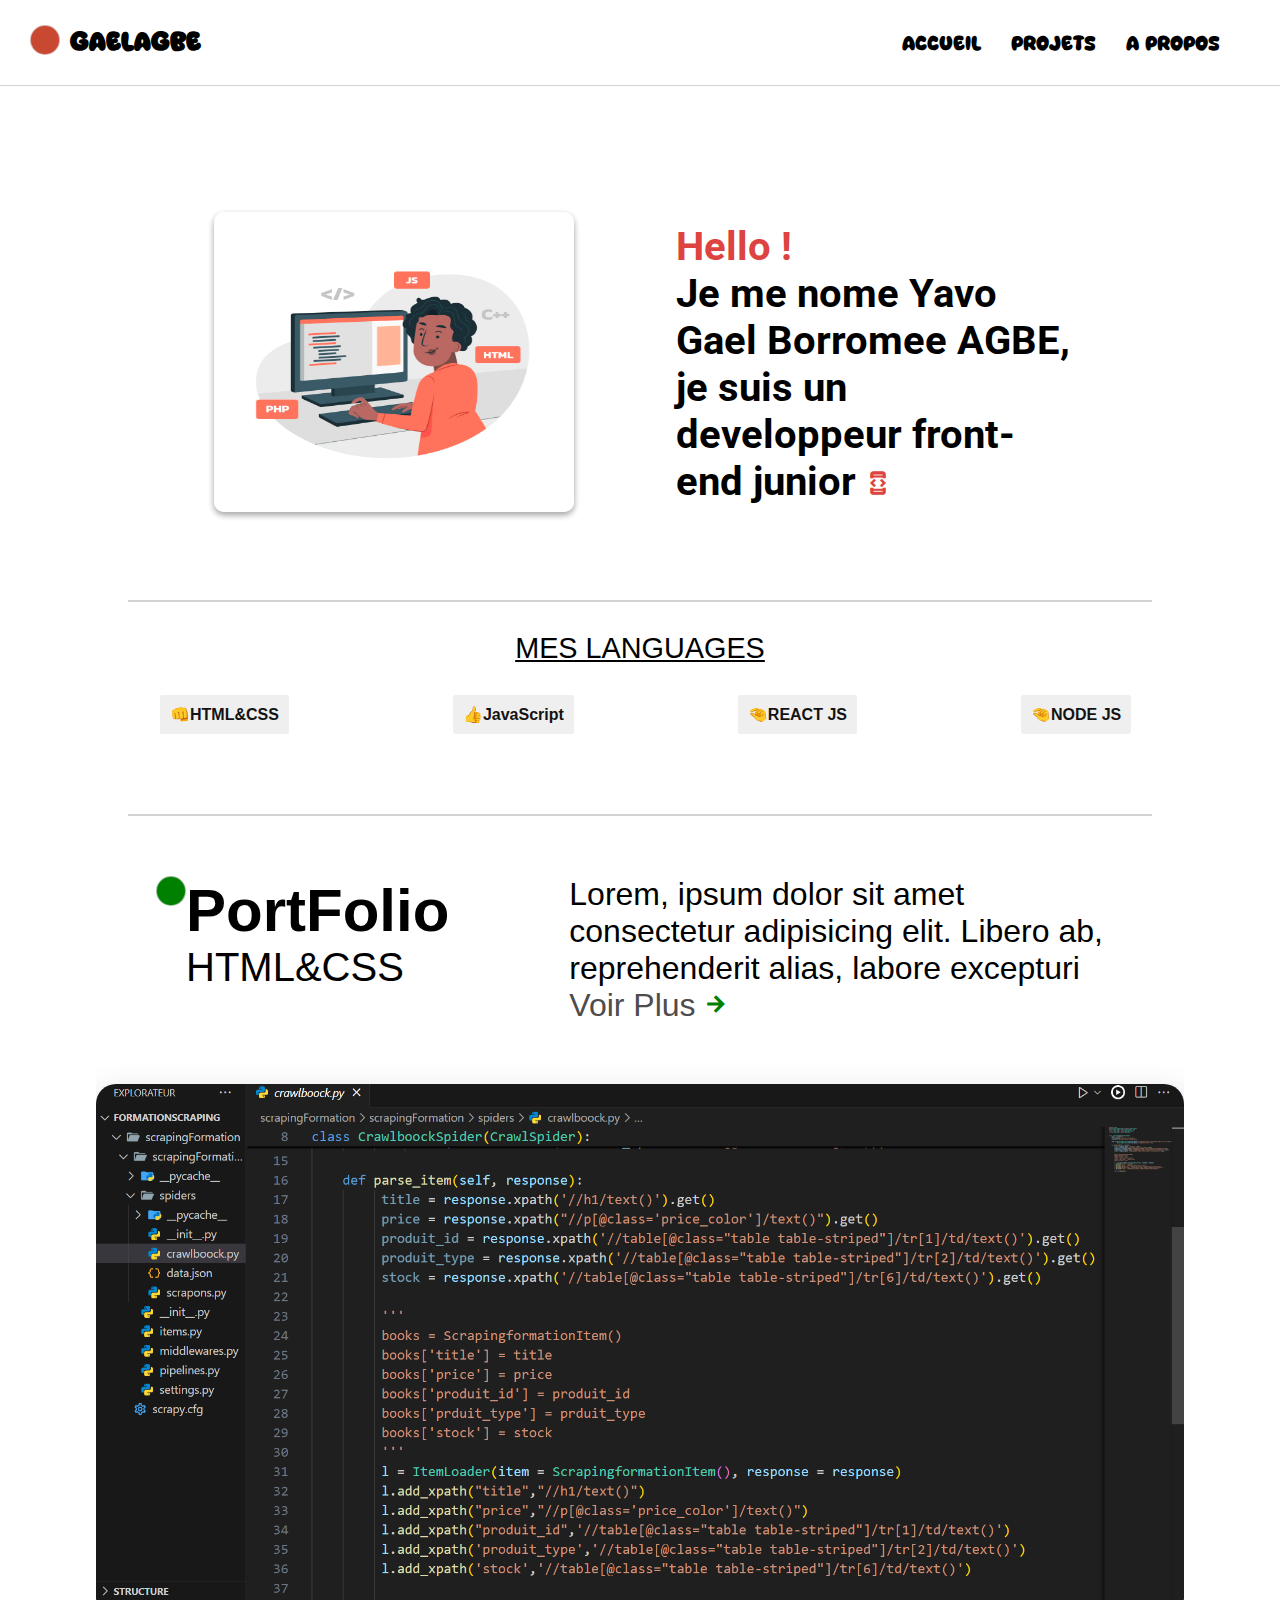
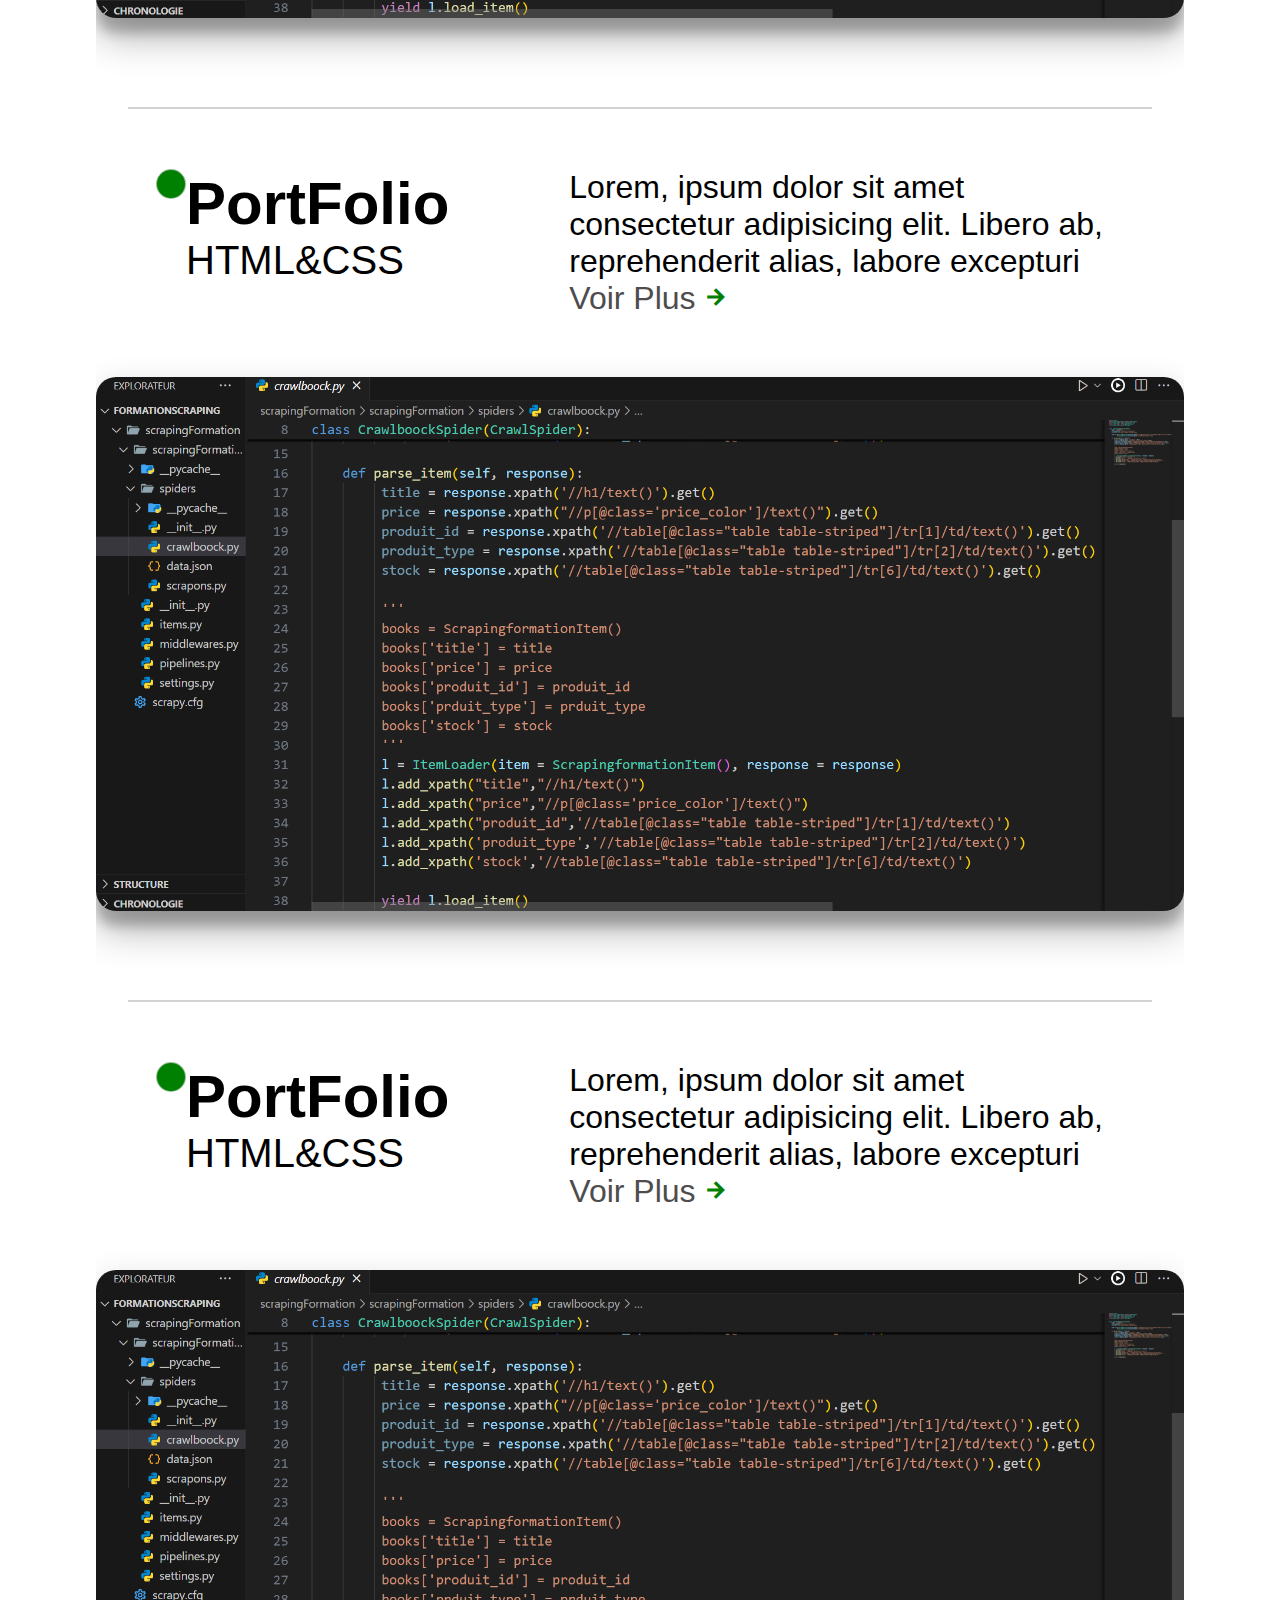
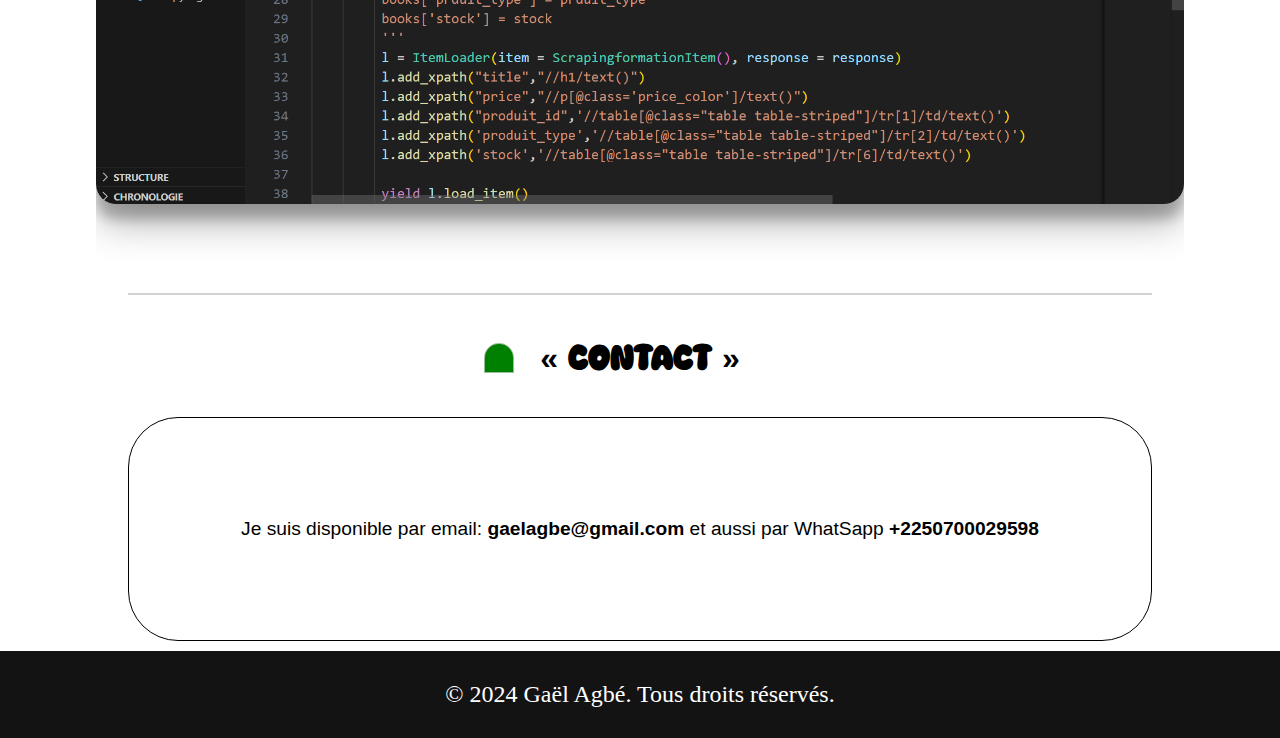
==== index.html @ 7bb15fef "first commit" ====
<!DOCTYPE html>
<html lang="fr">
<head>
    <meta charset="UTF-8">
    <meta name="viewport" content="width=device-width, initial-scale=1.0">
    <title>GaelAgbe| developpeur front-end</title>
    <link rel="stylesheet" href="style.css">
    <!-- Materiel Icon -->
    <link rel="stylesheet" href="https://fonts.googleapis.com/css2?family=Material+Symbols+Outlined:opsz,wght,FILL,GRAD@20..48,100..700,0..1,-50..200" />

</head>
<body>
    <!-- NAVIGATION -->
        <nav> 
            <div class="gael">
                <div class="round"></div>
                <h2>GaelAgbe</h2>
            </div>
            <ul>
                <li><a href="index.html">Accueil</a></li>
                <li><a href="#">Projets</a></li>
                <li><a href="apropos.html">A propos</a></li>
            </ul>
        </nav>
        <!-- MAIN -->
        <div class="main">
            <div class="picture">
               <img src="./assets/image/main-img.jpg" alt="image de mon écran montrant un code de scrapy">
            </div>
            <div class="bio">
                <h1> <span class="hello">Hello !</span>  Je me nome Yavo Gael Borromee AGBE, je suis un developpeur front-end junior  <span class="material-symbols-outlined">
                    developer_mode
                    </span></h1>
            </div>
        </div>
        <!-- SEPARATOR -->
         <div class="separator"></div>
         <!-- Mes Langages -->
         <div class="bouton">
            <p>Mes Languages</p>
            <button>👊HTML&CSS</button>
            <button>👍JavaScript</button>
            <button>🤏REACT JS</button>
            <button>🤏NODE JS</button>
         </div>
         <div class="separator"></div>
           <!-- PRPOJECT -->
         <div class="contener">
            <section class="projet">
              <section class="section-first">
                    <div class="nom-projet">
                        <div class="round"></div>
                        <div>
                            <h2>PortFolio</h2>
                        <p>HTML&CSS</p>
                        </div>
                    </div>
                    <div class="description-project">
                        <p>Lorem, ipsum dolor sit amet consectetur adipisicing elit. Libero ab, reprehenderit alias, labore excepturi</p>
                        <a href="#">Voir Plus <span class="material-symbols-outlined">
                            arrow_forward
                            </span></a>
                    </div>
              </section>
              <section class="two">
                <img src="./assets/image/scrapy.png" alt="">
              </section>
            </section>
         </div>
         <div class="separator"></div>
         <div class="contener">
            <section class="projet">
              <section class="section-first">
                    <div class="nom-projet">
                        <div class="round"></div>
                        <div>
                            <h2>PortFolio</h2>
                        <p>HTML&CSS</p>
                        </div>
                    </div>
                    <div class="description-project">
                        <p>Lorem, ipsum dolor sit amet consectetur adipisicing elit. Libero ab, reprehenderit alias, labore excepturi</p>
                        <a href="#">Voir Plus <span class="material-symbols-outlined">
                            arrow_forward
                            </span></a>
                    </div>
              </section>
              <section class="two">
                <img src="./assets/image/scrapy.png" alt="">
              </section>
            </section>
         </div>
         <div class="separator"></div>
         <div class="contener">
            <section class="projet">
              <section class="section-first">
                    <div class="nom-projet">
                        <div class="round"></div>
                        <div>
                            <h2>PortFolio</h2>
                        <p>HTML&CSS</p>
                        </div>
                    </div>
                    <div class="description-project">
                        <p>Lorem, ipsum dolor sit amet consectetur adipisicing elit. Libero ab, reprehenderit alias, labore excepturi</p>
                        <a href="#">Voir Plus <span class="material-symbols-outlined">
                            arrow_forward
                            </span></a>
                    </div>
              </section>
              <section class="two">
                <img src="./assets/image/scrapy.png" alt="">
              </section>
            </section>
         </div>
         <div class="separator"></div>
         <!-- CONTACT -->
          <div class="contact-footer">
         <div class="triangle"></div>
         <h3>CONTACT</h3>
         <div id="contact">
          <p>Je suis disponible par email: <a href="mailto:gaelagbe@gmail.com" target="_blank">gaelagbe@gmail.com</a> et aussi par WhatSapp <a href="wa.me/0700029598" target="_blank">+2250700029598</a> </p>
         </div>
        </div>
         <footer>
            <p>
            &copy; 2024 Gaël Agbé. Tous droits réservés.
        </p>
         </footer>
</body>
</html>
---- style.css ----
@import url('https://fonts.googleapis.com/css2?family=Roboto:ital,wght@0,100;0,300;0,400;0,500;0,700;0,900;1,100;1,300;1,400;1,500;1,700;1,900&display=swap');
::root{
    --bg-color: rgb(225, 225, 225);
}
*{
    margin: 0;
    padding: 0;
    box-sizing: border-box;
}
/* POLICES SUR DAFONT*/
@font-face {
    font-family: 'nav';
    src: url('./assets/policesNav/GreenYellow.ttf') format('truetype');
}
/* LES BALISES PROPORES */
/* Body */
body{
    background-color: var(--bg-color);
}

/* LA NAVIGATION */
nav{
    color: black;
    font-family: 'nav', arial, sans-serif;
    padding: 30px; 
    border-bottom: 1px solid rgba(189, 189, 189, 0.675);
    background-color: white;
    position: fixed;
    width: 100%;
}
ul{
    display: flex;
    justify-content: flex-end;
    margin: 0px;
    position: relative;
}

li{
 list-style: none;
 padding-right: 30px;
 text-align: center;
}
nav a{
    text-decoration: none;
    font-size: 1.2em;
    text-transform: uppercase;
    color: black;
}
nav a:hover{
    transition: 0.3s;
    color: #4e4c4c;
}
nav a:visited{
    /* color: blue; */
}
h1{
    font-family: "Roboto", sans-serif;
    font-weight: 700;
    font-size: 2.5em;
}
h3{
    text-align: center;
    padding: 40px;
    font-family: 'nav', arial, sans-serif;
    font-size: 2em;
    text-transform: uppercase;
}
h3:before{
    content: "« ";
}
h3:after{
    content: " »";
}
footer{
    background-color: #141313;
    color: white;
    padding: 30px;
    margin-top: 10px;
   }
footer p{
       font-size: 1.5em;
       text-align: center;
   }

/* LES CLASSES */
/* nav */
.gael{
    display: flex;
    position: absolute;
    top: 25px;
}
.gael:hover{
 cursor: pointer;
 color: blue;
}
.gael h2{
    padding-left: 10px;
}
nav .round{
    width: 30px;
    height: 30px;
    background-color: rgb(200, 72, 50);
    border: 1px solid rgba(219, 216, 216, 0.705);
    border-radius: 200px;
}
/* MAIN */
/* MATERIAL ICON */
.main{
    display: flex;
    align-items: center;
    justify-content: space-around;
    width: 80%;
    height: 600px;
    padding-top: 10%;
    overflow: hidden;
    margin: auto;
}
.picture{
    border: 0px solid black;
    padding-left: 10px;
}
.picture img{
    width: 120%;
    height: 300px;
    border-radius: 10px;
    box-shadow: 0 3px 6px rgba(0,0,0,0.16), 0 3px 6px rgba(0,0,0,0.23);
}
.picture img:hover{
    transition: 0.5s;
    cursor: pointer;
    box-shadow: 0 14px 28px rgba(0,0,0,0.25), 0 10px 10px rgba(0,0,0,0.22);
}
.bio{
    width: 40%;
    padding-left: 10px;
}
.hello{
 display: block;
 color: rgb(220, 67, 65);
}

.main .material-symbols-outlined {
  font-variation-settings:
  'FILL' 0,
  'wght' 700,
  'GRAD' 0,
  'opsz' 24;
  color: rgb(220, 67, 65);
}
/* CSS SEPARATOR */
.separator{
    width: 80%;
    margin: auto;
    background-color: rgba(189, 189, 189, 0.675);
    height: 2px;
}
/* MES LANGAGE DE PROGRAMATION */
.bouton{
    padding-bottom: 80px;
}
.bouton p{
    font-size: 1.8em;
    font-family: Arial, Helvetica, sans-serif;
    text-transform: uppercase;
    padding: 30px;
    text-align: center;
    text-decoration: underline;
}
.bouton button{
    display: inline-flex;
    margin-left: 10em;
    font-size: medium;
    font-family: sans-serif;
    font-weight: 700;
    color: #141313;
    border: 0px;
    border-radius: 2px;
    padding: 10px;
}
/* PROJETS */
.contener{
    width: 85%;
    height: auto;
    overflow: hidden;
    margin: auto;
    padding-bottom: 50px;
}
/* PROJET 1 */
.projet{
    padding-bottom: 35px;
}
.projet .round{
    width: 30px;
    height: 30px;
    background-color: green;
    border: 1px solid rgba(219, 216, 216, 0.705);
    border-radius: 200px;
}
.projet .section-first{
    display: flex;
    justify-content: space-between;
    font-family: Arial, Helvetica, sans-serif;
}
.projet .nom-projet{
    display: flex;
    font-size: 2.5em;
    padding: 60px;
}
.projet .material-symbols-outlined {
    font-variation-settings:
    'FILL' 0,
    'wght' 700,
    'GRAD' 0,
    'opsz' 24;
    color: green;
}  
.projet .description-project{
    padding: 60px;
    font-size: 2em;
}
.projet .description-project a{
    text-decoration: none;
    color: #4e4c4c;
}
.projet .description-project a:visited{
  color: blue;
}
.contener img{
    width: 100%;
    border-radius: 20px;
    border: 0px solid black;
    box-shadow: 0 19px 38px rgba(0,0,0,0.30), 0 15px 12px rgba(0,0,0,0.22);
    transition: 0.5s;
}
.contener section.two img:hover{
    cursor: pointer;
    box-shadow: 0 14px 28px rgba(0,0,0,0.25), 0 10px 10px rgba(0,0,0,0.22)
}
/* ID CONTACT */
#contact{
    width: 80%;
    margin: auto;
    border: 1px solid black;
    padding: 100px;
    border-radius: 50px;
}
.contact-footer{
    position: relative;
}
.triangle{
    width: 30px;
    height: 30px;
    background-color: green;
    border: 1px solid rgba(219, 216, 216, 0.705);
    border-top-left-radius: 200px;
    border-top-right-radius: 200px;
    margin-left: 100px;
    position: absolute;
    top: 14%;
    left: 30%;
    
}
#contact p{
    text-align: center;
    font-family: Arial, Helvetica, sans-serif;
    font-size: 1.2em;
}
#contact a{
    text-decoration: none;
    color: black;
    font-weight: 700;
}
/* A propos */
.about-section {
    padding: 40px 0;
    text-align: center;
    background-color: #fff;
}
.about-section h1{
    font-family: 'nav', Arial, sans-serif;
    margin-top: 50px;
}
.container {
    width: 80%;
    margin: auto;
    overflow: hidden;
}

.profile {
    display: flex;
    flex-direction: column;
    align-items: center;
    max-width: 700px;
    margin: 0 auto;
}

.profile img {
    border-radius: 50%;
    width: 150px;
    height: 150px;
    margin-bottom: 20px;
}

.profile .bio {
    text-align: left;
}

.profile .bio h2 {
    color: #333;
    margin-bottom: 10px;
}

.profile .bio p {
    font-family: Arial, Helvetica, sans-serif;
    margin: 10px 0;
}

/* RESPONSIVE */
@media (max-width: 1105px) {
    .bouton{
        text-align: center;
    }
    .bouton button{
        margin-left: 4em;
    }
}
@media (max-width: 1168px) {
    .triangle{
        display: none;
    }
}
@media (max-width: 1070px) {
    h1{
        font-size: 1.8em
    }
    .main{
      width: 100%;
    }
    .picture img{
        width: 100%;
    }
    .bio{
        width: 40%;
    }
    .projet .nom-projet{
        padding: 20px;
        font-size: 1em;
    }
}
@media (max-width: 600px) {
    nav .gael, nav .round{
      display: none;
    }
    nav ul{
        display: flex;
        justify-content: center;
    }
    nav li{
         padding-right: 10px;
         font-size: 0.9em;
    }
    .main{
        background-color: rgba(218, 193, 193, 0.58);
        width: 90%;
        
    }
    .main img{
        display: none;
        width: auto;
    }
    nav{
        order: 1;
    }
    h1{
        width: 80%;
        position: absolute;
        left: 50px;
        top: 30%;
    }
    .bouton{
        text-align: center;
    }
    .bouton button{
        margin-left: 0px;
        font-size: 0.5em;
    }
    .projet .description-project{
        padding: 20px;
        font-size: 1em;
    }
    #contact{
        padding: 50px;
    }
}
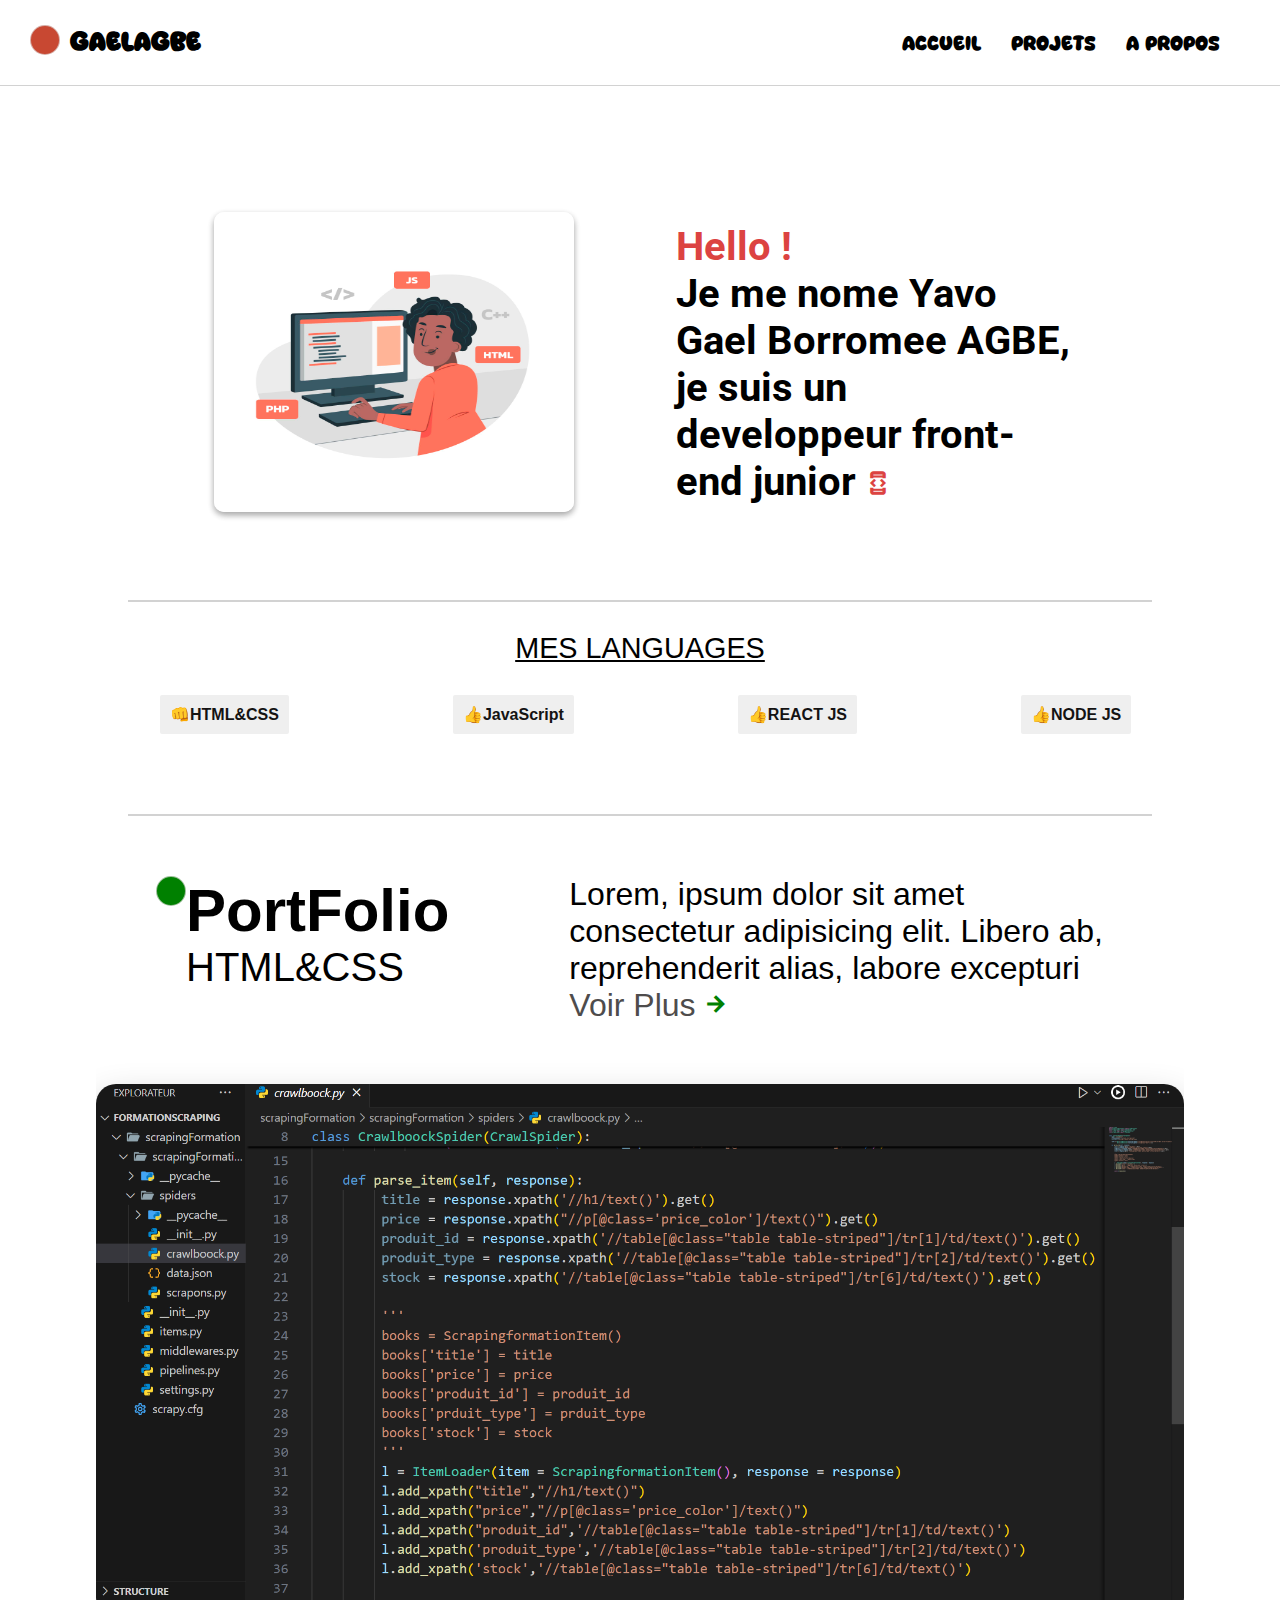
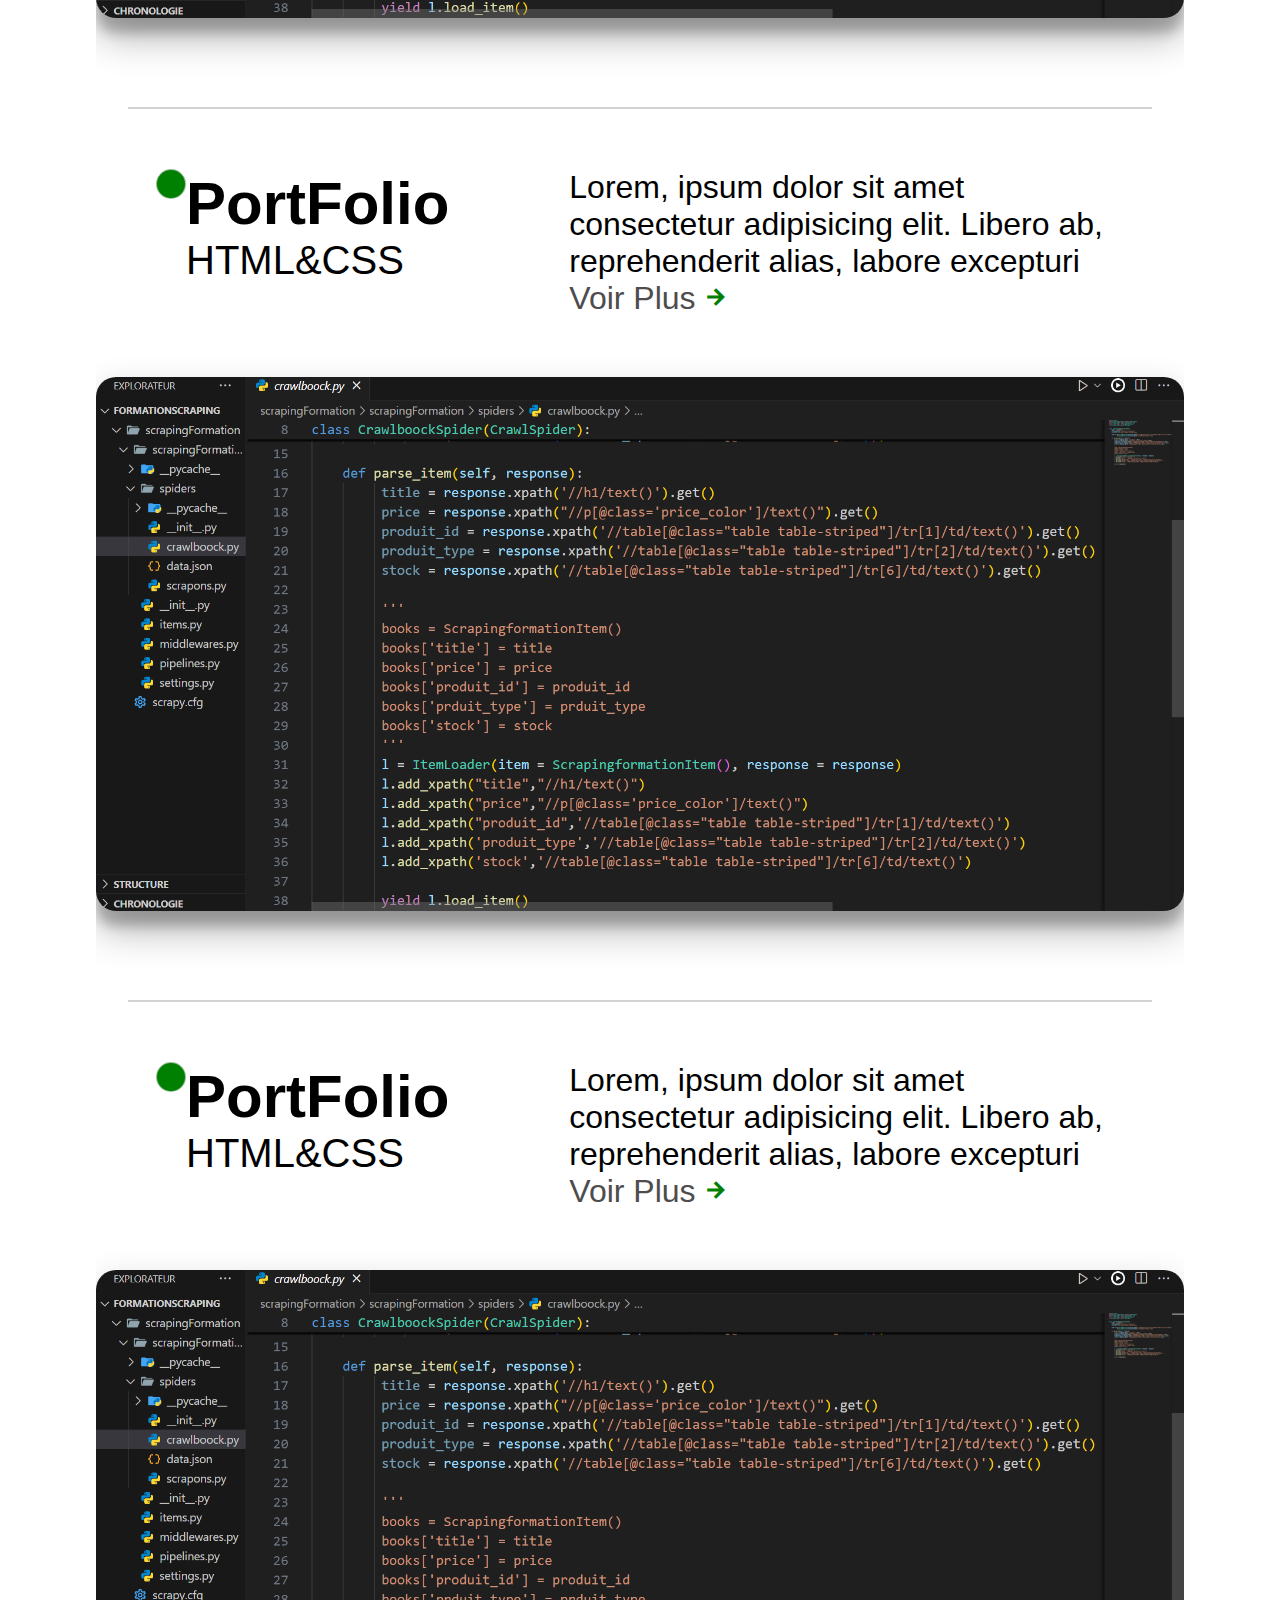
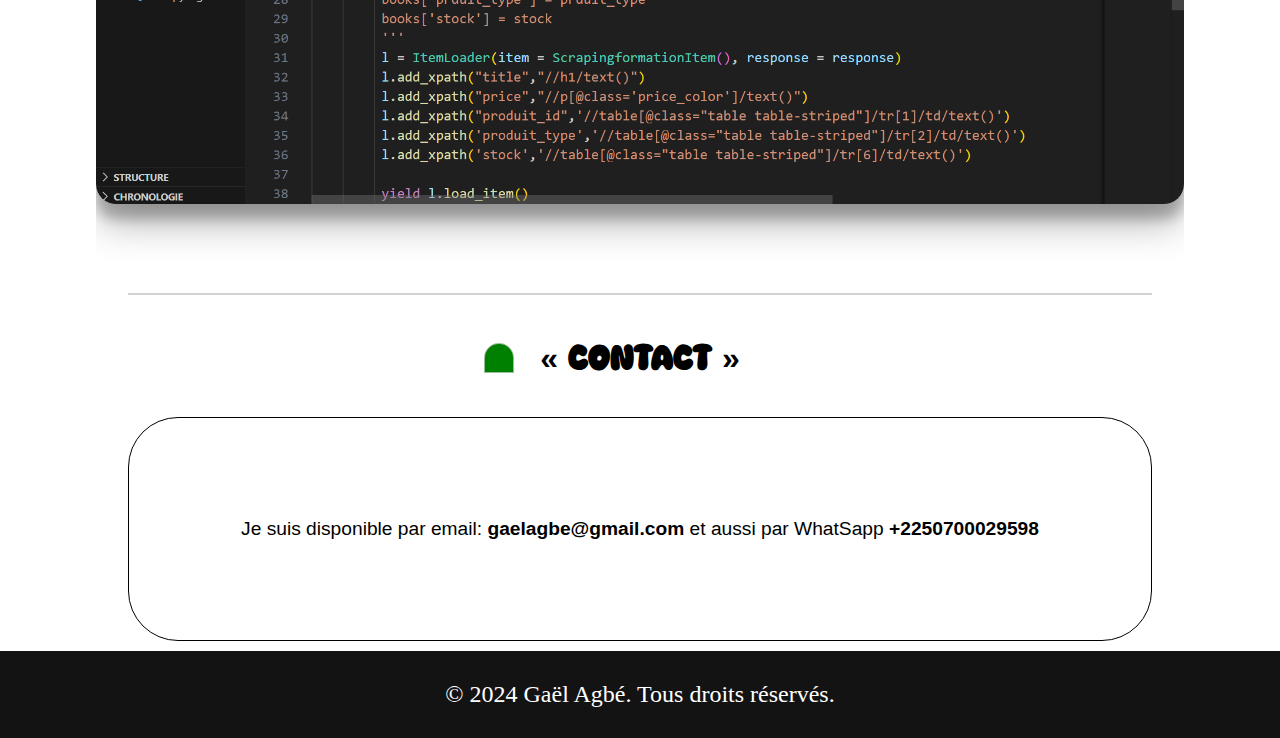
==== commit 9d37bda1: "ajout du style css" ====
--- a/index.html
+++ b/index.html
@@ -40,8 +40,8 @@
             <p>Mes Languages</p>
             <button>👊HTML&CSS</button>
             <button>👍JavaScript</button>
-            <button>🤏REACT JS</button>
-            <button>🤏NODE JS</button>
+            <button>👍REACT JS</button>
+            <button>👍NODE JS</button>
          </div>
          <div class="separator"></div>
            <!-- PRPOJECT -->
--- a/style.css
+++ b/style.css
@@ -51,7 +51,7 @@
     color: #4e4c4c;
 }
 nav a:visited{
-    /* color: blue; */
+    color: rgb(205, 94, 197);
 }
 h1{
     font-family: "Roboto", sans-serif;
@@ -371,6 +371,12 @@
     nav{
         order: 1;
     }
+    nav a{
+        text-transform: lowercase;
+    }
+    nav a:visited{
+        color: black;
+    }
     h1{
         width: 80%;
         position: absolute;
@@ -391,4 +397,23 @@
     #contact{
         padding: 50px;
     }
-}
+    .about-section{
+        padding-top: 120px;
+        width: 90%;
+    }
+    .bio h2{
+       text-align: center;
+    }
+    .bio{
+       text-align: center; 
+       width: 100%;
+    }
+}
+@media (max-width: 370px) {
+    .projet .description-project{
+        padding: 15px;
+        font-family: Arial, Helvetica, sans-serif;
+        font-size: 0.7em;
+        width: 100%;
+    }
+}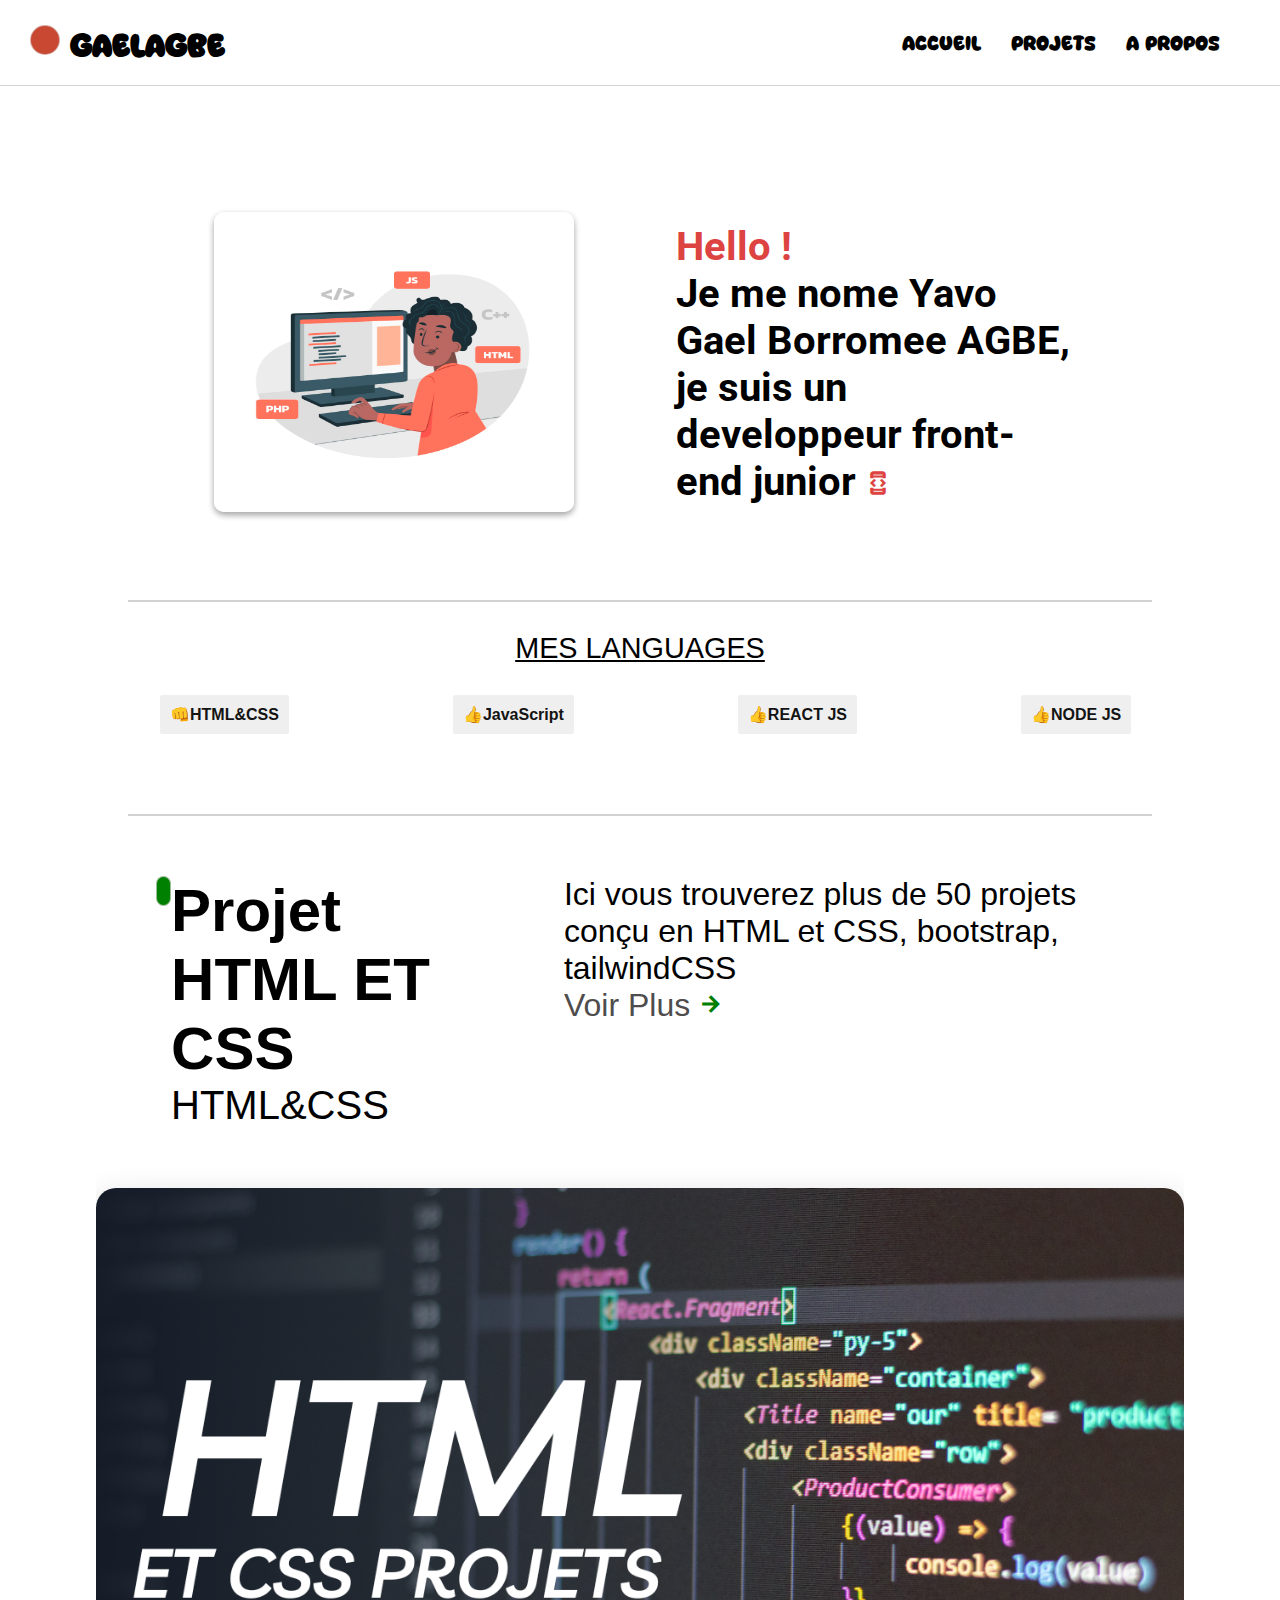
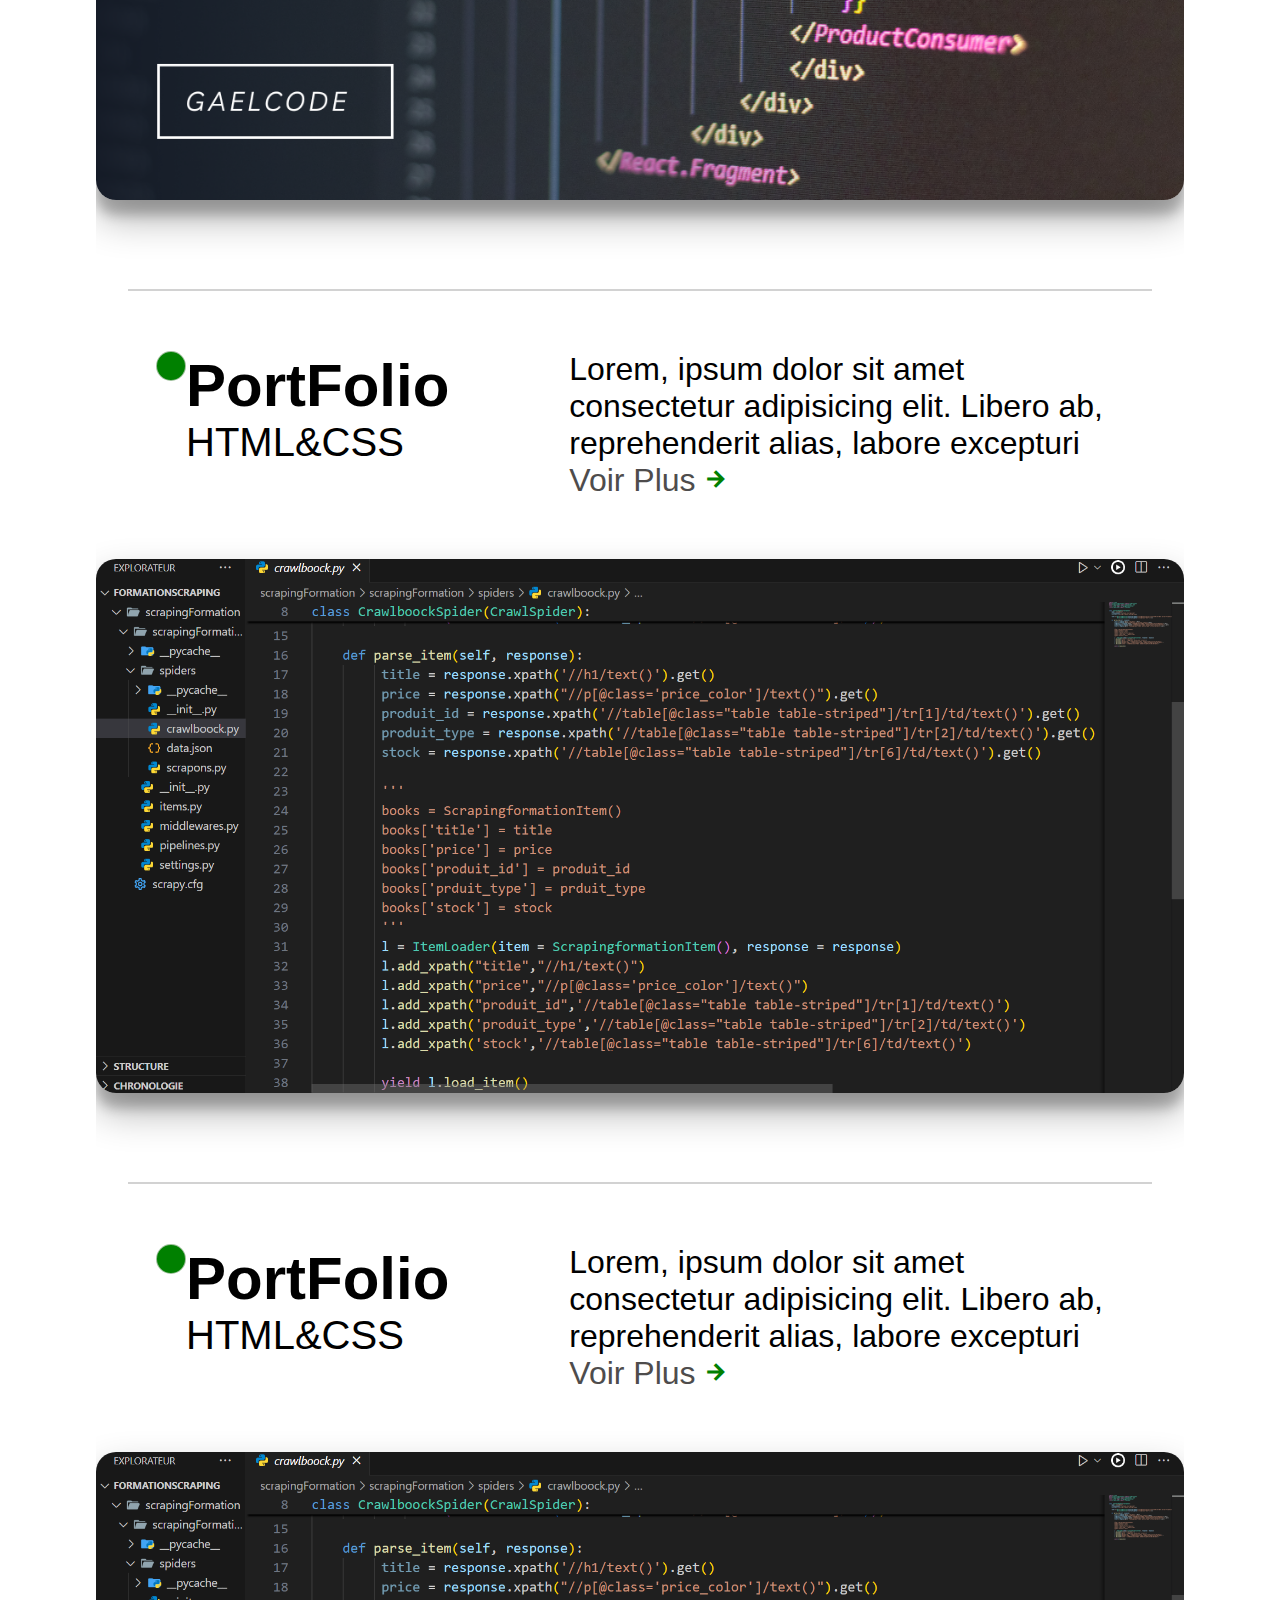
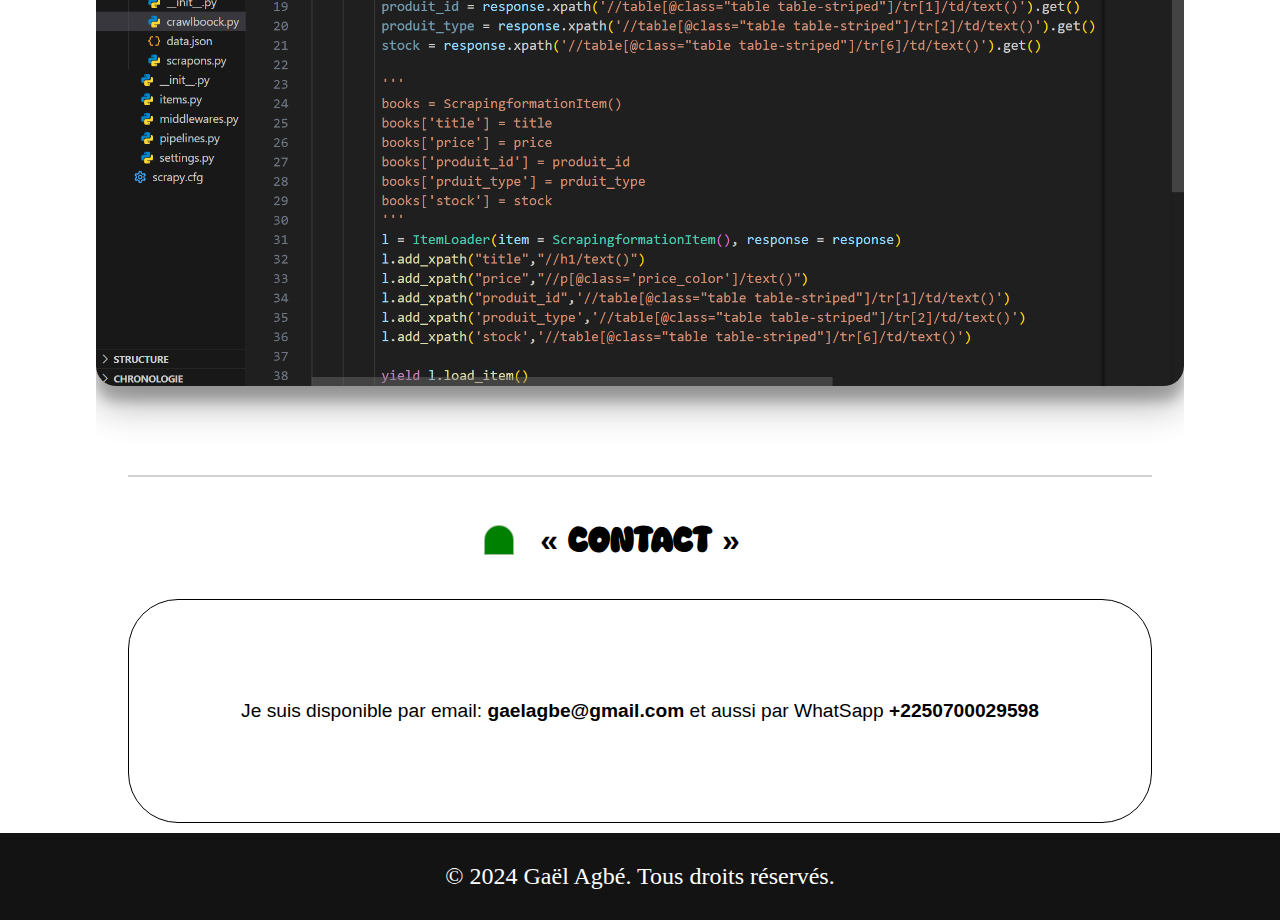
==== commit e3feb5b8: "ajouter projet" ====
--- a/index.html
+++ b/index.html
@@ -6,19 +6,19 @@
     <title>GaelAgbe| developpeur front-end</title>
     <link rel="stylesheet" href="style.css">
     <!-- Materiel Icon -->
-    <link rel="stylesheet" href="https://fonts.googleapis.com/css2?family=Material+Symbols+Outlined:opsz,wght,FILL,GRAD@20..48,100..700,0..1,-50..200" />
-
+    <link rel="stylesheet" href="https://fonts.googleapis.com/css2?family=Material+Symbols+Outlined:opsz,wght,FILL,GRAD@20..48,100..700,0..1,-50..200"/>
+    <link rel="shortcut icon" href="./assets/icon/favicon.ico" type="image/x-icon">
 </head>
 <body>
     <!-- NAVIGATION -->
         <nav> 
             <div class="gael">
                 <div class="round"></div>
-                <h2>GaelAgbe</h2>
+                <a href="index.html"><h2>GaelAgbe</h2></a>
             </div>
             <ul>
                 <li><a href="index.html">Accueil</a></li>
-                <li><a href="#">Projets</a></li>
+                <li><a href="#projets">Projets</a></li>
                 <li><a href="apropos.html">A propos</a></li>
             </ul>
         </nav>
@@ -45,30 +45,30 @@
          </div>
          <div class="separator"></div>
            <!-- PRPOJECT -->
-         <div class="contener">
+         <div class="contener" id="projets">
             <section class="projet">
               <section class="section-first">
                     <div class="nom-projet">
                         <div class="round"></div>
                         <div>
-                            <h2>PortFolio</h2>
+                            <h2>Projet HTML ET CSS</h2>
                         <p>HTML&CSS</p>
                         </div>
                     </div>
                     <div class="description-project">
-                        <p>Lorem, ipsum dolor sit amet consectetur adipisicing elit. Libero ab, reprehenderit alias, labore excepturi</p>
-                        <a href="#">Voir Plus <span class="material-symbols-outlined">
+                        <p>Ici vous trouverez plus de 50 projets conçu en HTML et CSS, bootstrap, tailwindCSS</p>
+                        <a href="projetshtml&css.html">Voir Plus <span class="material-symbols-outlined">
                             arrow_forward
                             </span></a>
                     </div>
               </section>
               <section class="two">
-                <img src="./assets/image/scrapy.png" alt="">
+                <img src="./assets/image/html&css.png" alt="">
               </section>
             </section>
          </div>
          <div class="separator"></div>
-         <div class="contener">
+         <div class="contener" id="projets">
             <section class="projet">
               <section class="section-first">
                     <div class="nom-projet">
--- a/style.css
+++ b/style.css
@@ -50,7 +50,7 @@
     transition: 0.3s;
     color: #4e4c4c;
 }
-nav a:visited{
+nav ul a:visited{
     color: rgb(205, 94, 197);
 }
 h1{
@@ -323,6 +323,13 @@
     .bouton button{
         margin-left: 4em;
     }
+    .two{
+        width: 100%;
+    }
+    .two img{
+        height: 100%;
+        width: 100%;
+    }
 }
 @media (max-width: 1168px) {
     .triangle{
@@ -371,10 +378,10 @@
     nav{
         order: 1;
     }
-    nav a{
+    nav ul a{
         text-transform: lowercase;
     }
-    nav a:visited{
+    nav ul a:visited{
         color: black;
     }
     h1{
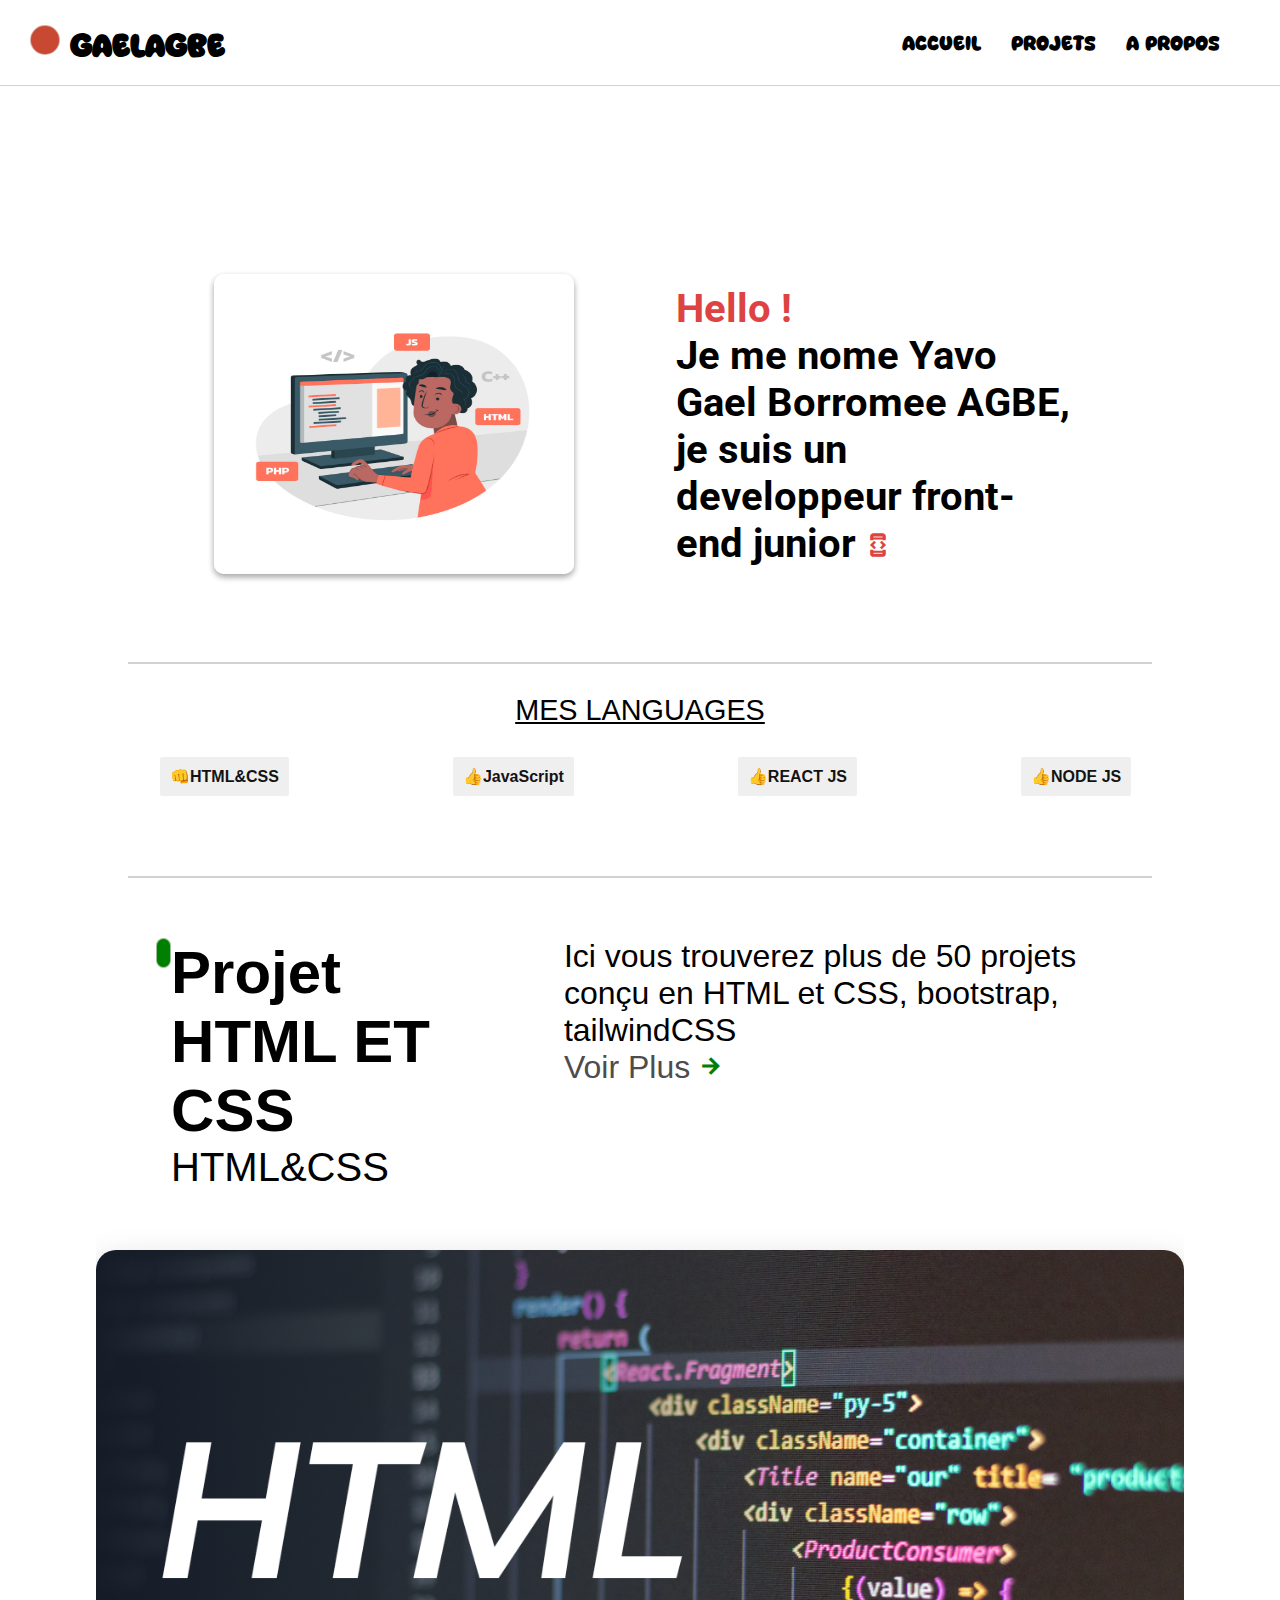
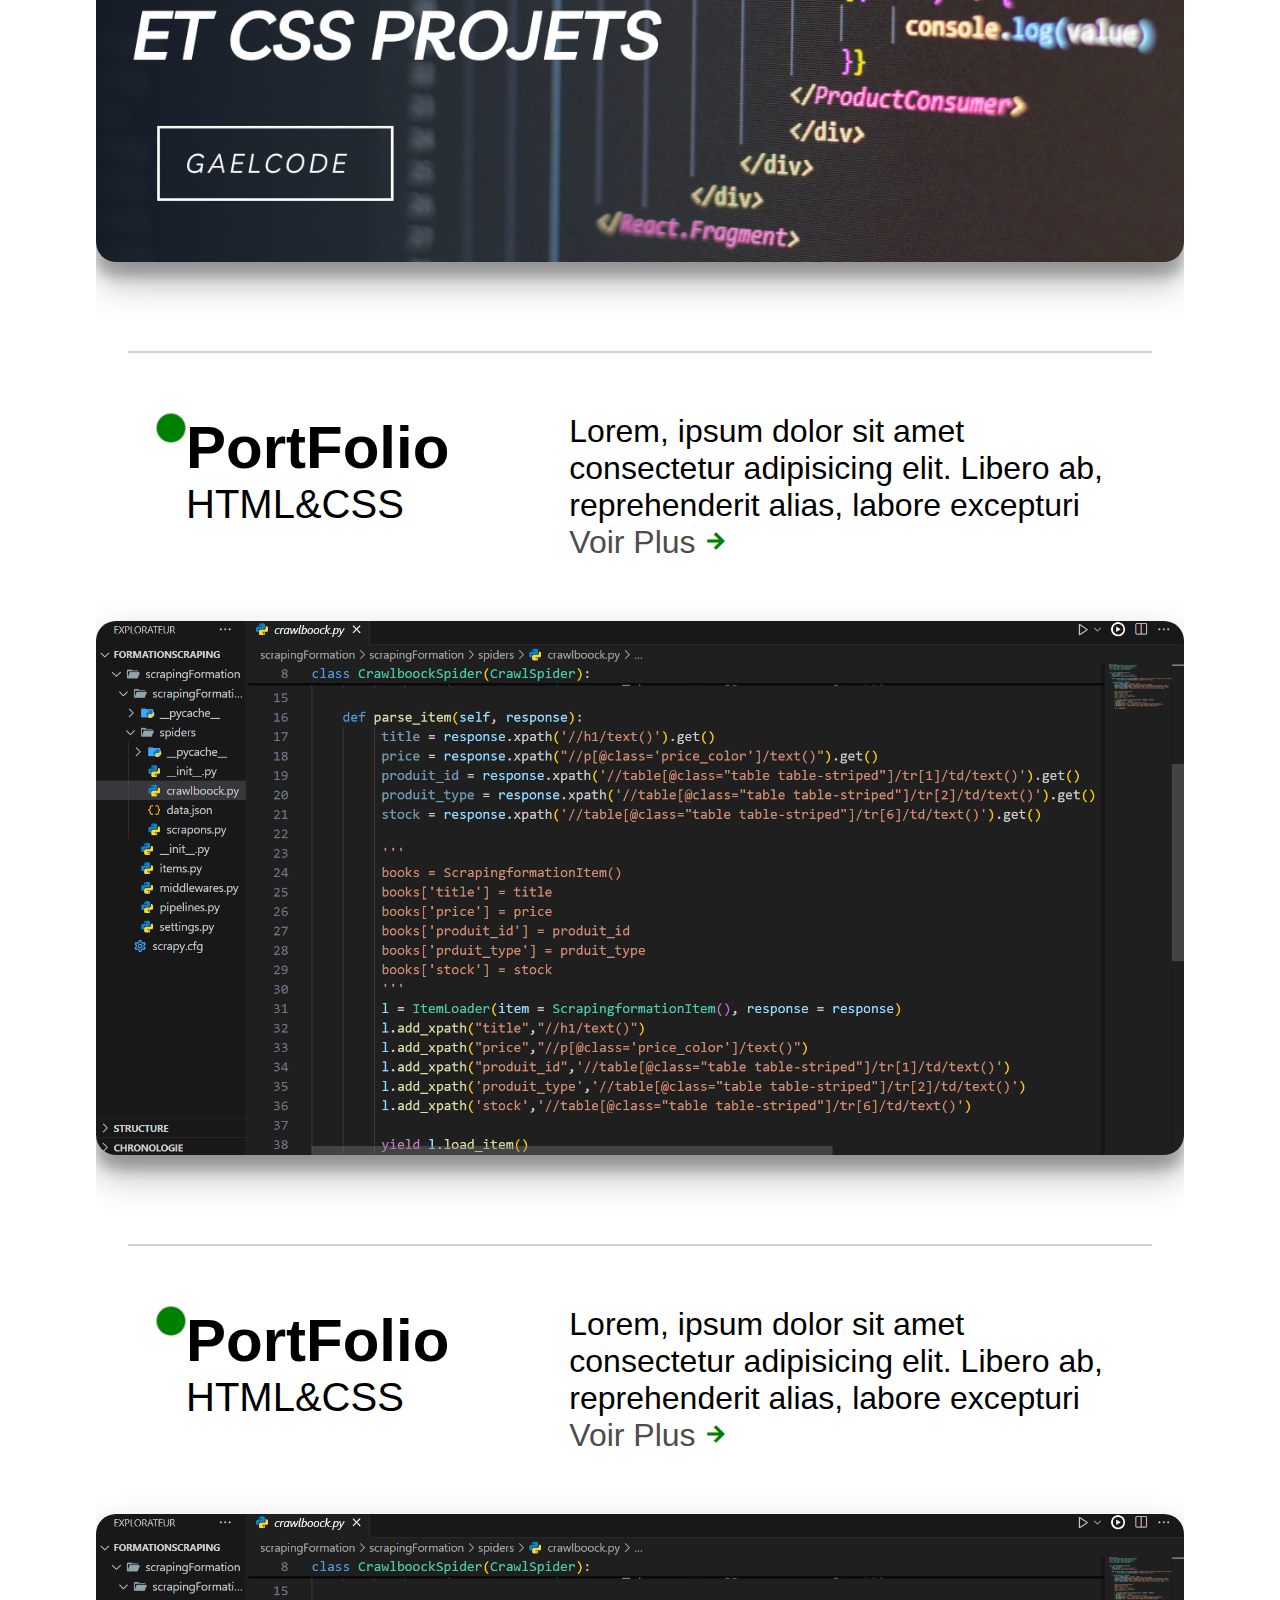
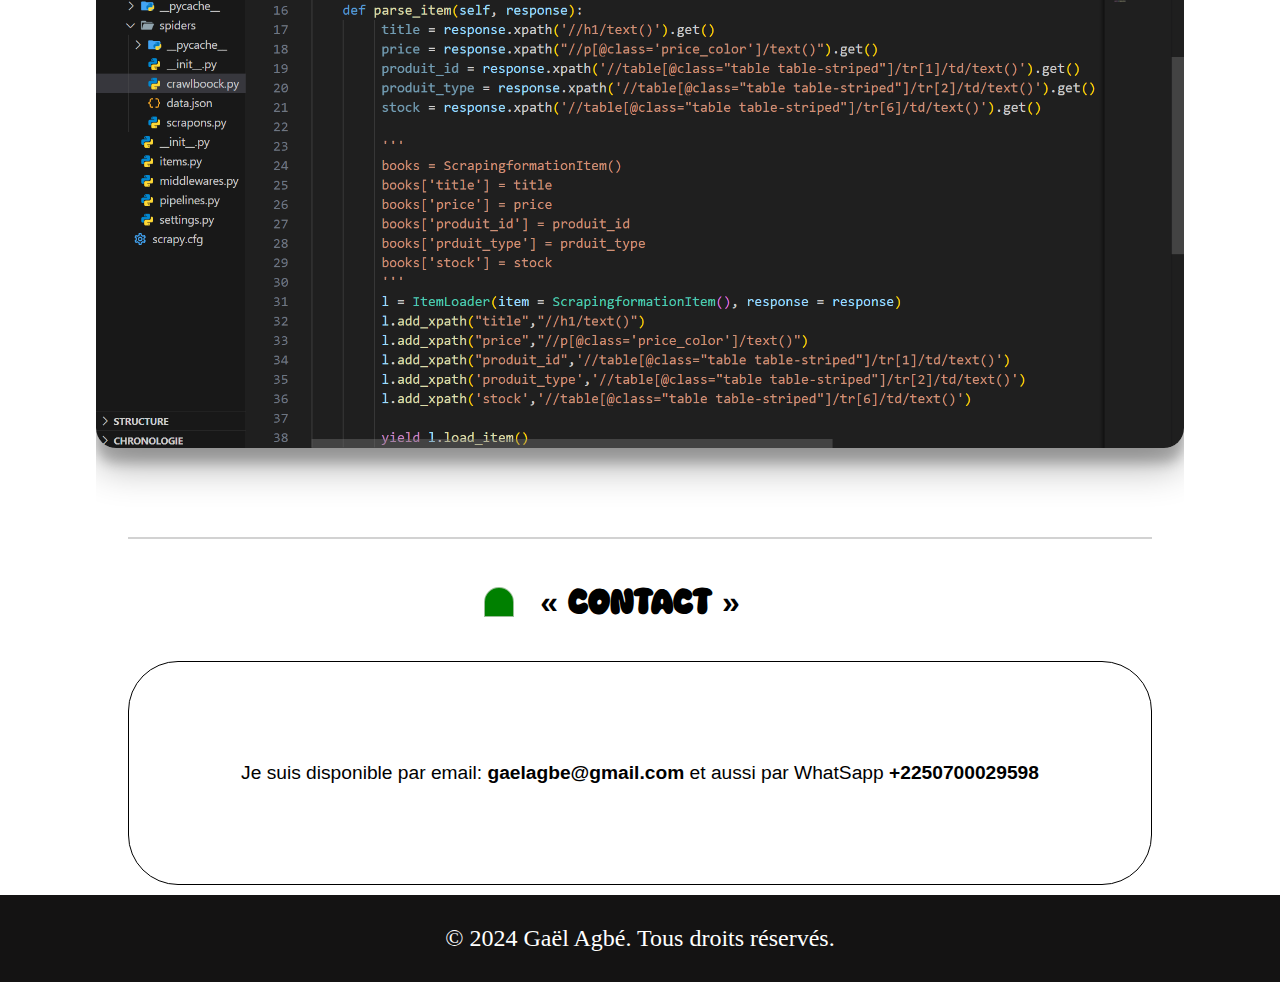
==== commit c3d85f23: "ajout projet" ====
--- a/index.html
+++ b/index.html
@@ -23,6 +23,9 @@
             </ul>
         </nav>
         <!-- MAIN -->
+         <div class="projet">
+            <h2>Projet</h2>
+         </div>
         <div class="main">
             <div class="picture">
                <img src="./assets/image/main-img.jpg" alt="image de mon écran montrant un code de scrapy">
--- a/style.css
+++ b/style.css
@@ -272,7 +272,7 @@
 }
 /* A propos */
 .about-section {
-    padding: 40px 0;
+    padding-top: 90px;
     text-align: center;
     background-color: #fff;
 }
@@ -314,6 +314,47 @@
     font-family: Arial, Helvetica, sans-serif;
     margin: 10px 0;
 }
+/* ProjetHtmlCss */
+.projetProjet h2::before{
+    content: "« ";
+}
+.projetProjet h2{
+   text-align: center;
+   font-family: 'nav';
+   padding: 150px 0 50px 0;
+}
+.projetProjet h2::after{
+    content: " »";
+}
+.mainProjet{
+    display: flex;
+    align-items: center;
+    justify-content: center;
+    width: 90%;
+}
+
+.mainProjet section{
+    border: 0px solid black;
+    box-shadow: 0 1px 3px rgba(0,0,0,0.12), 0 1px 2px rgba(0,0,0,0.24);
+    width: 40%;
+    padding: 20px;
+}
+.mainProjet img{
+    width: 100%;
+}
+.mainProjet h2{
+    text-align: center;
+    text-transform: lowercase;
+    font-family: 'Roboto', sans-serif;
+    padding: 10px;
+}
+.mainProjet p{
+    font-family:'Roboto', sans-serif;
+    font-size: small;
+}
+.mainProjet p span{
+   font-weight: bold;
+}
 
 /* RESPONSIVE */
 @media (max-width: 1105px) {
@@ -329,6 +370,21 @@
     .two img{
         height: 100%;
         width: 100%;
+    }
+    .mainProjet{
+        display: flex;
+        align-items: center;
+        justify-content: center;
+        flex-wrap: wrap;
+        width: 100%;
+    }
+    .mainProjet img{
+        width: 100%;
+        height: auto;
+    }
+    .mainProjet section{
+        width: 100%;
+        padding: 10px;
     }
 }
 @media (max-width: 1168px) {
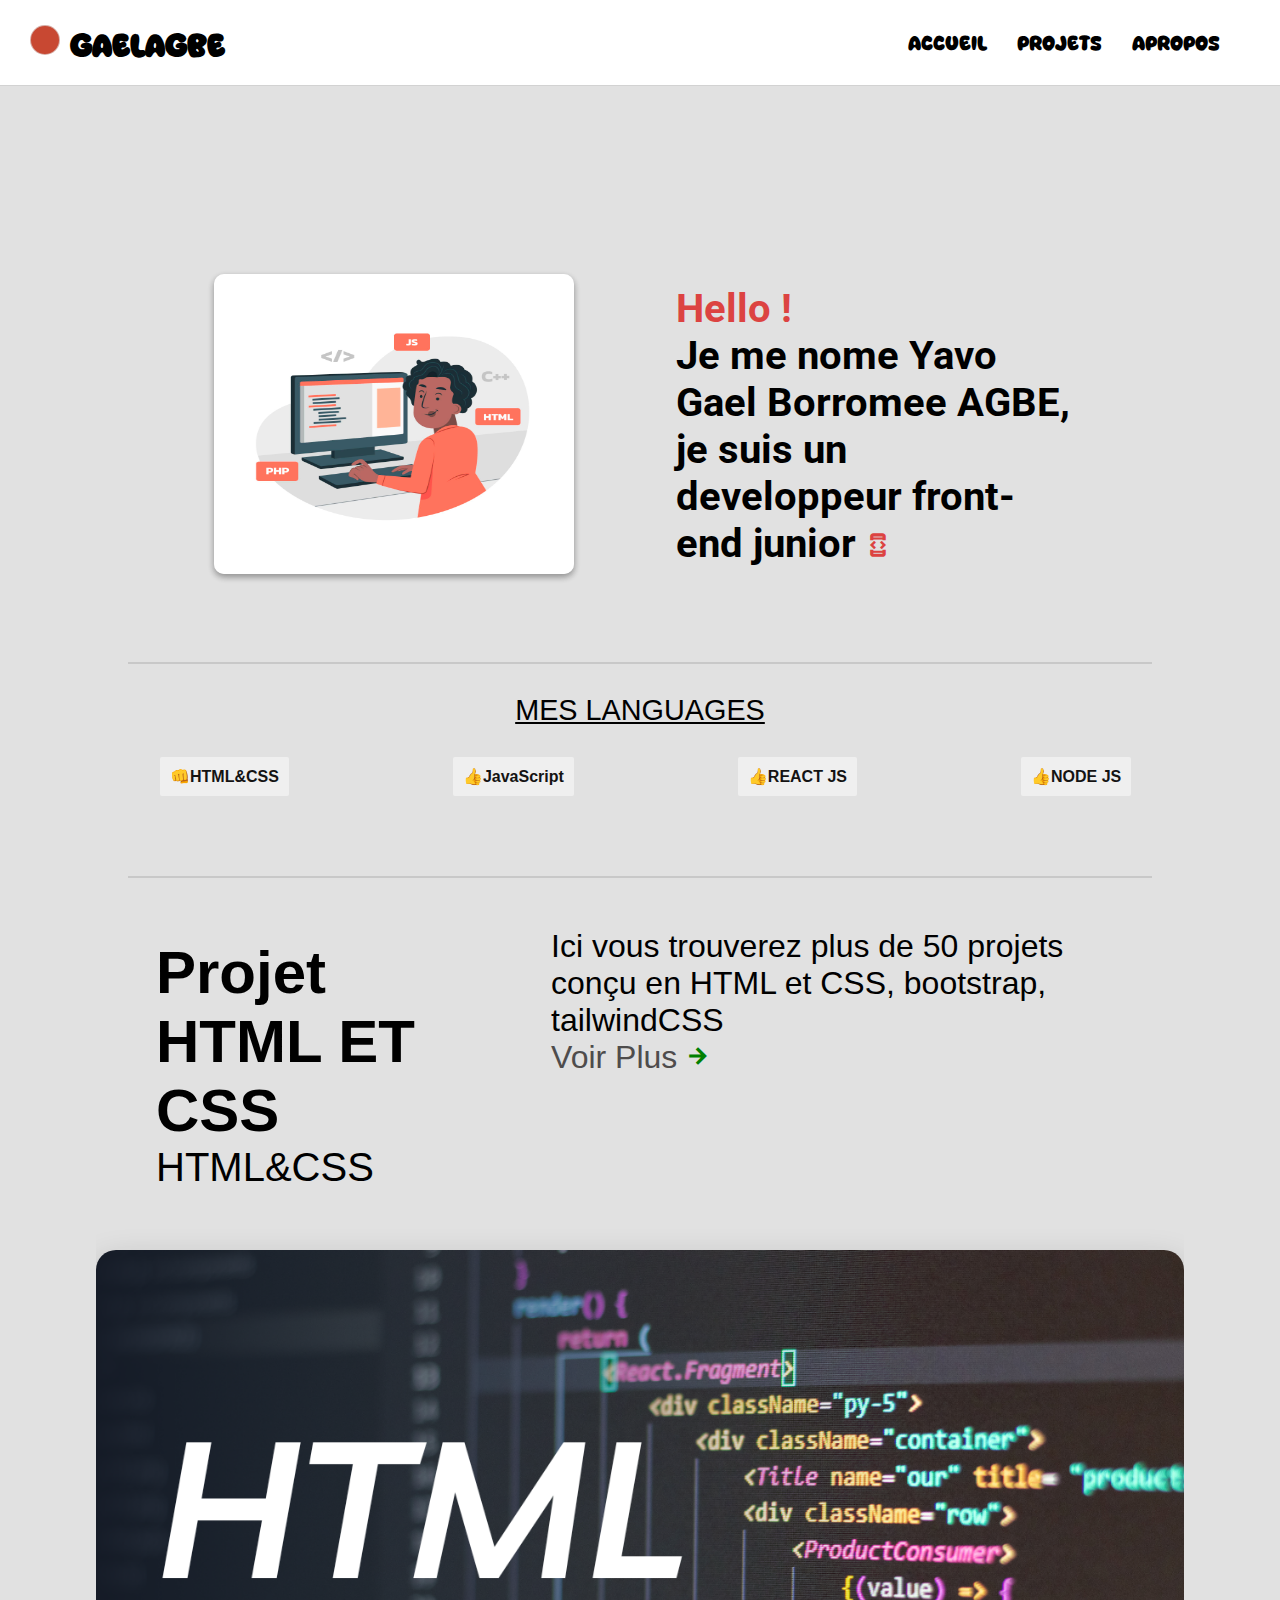
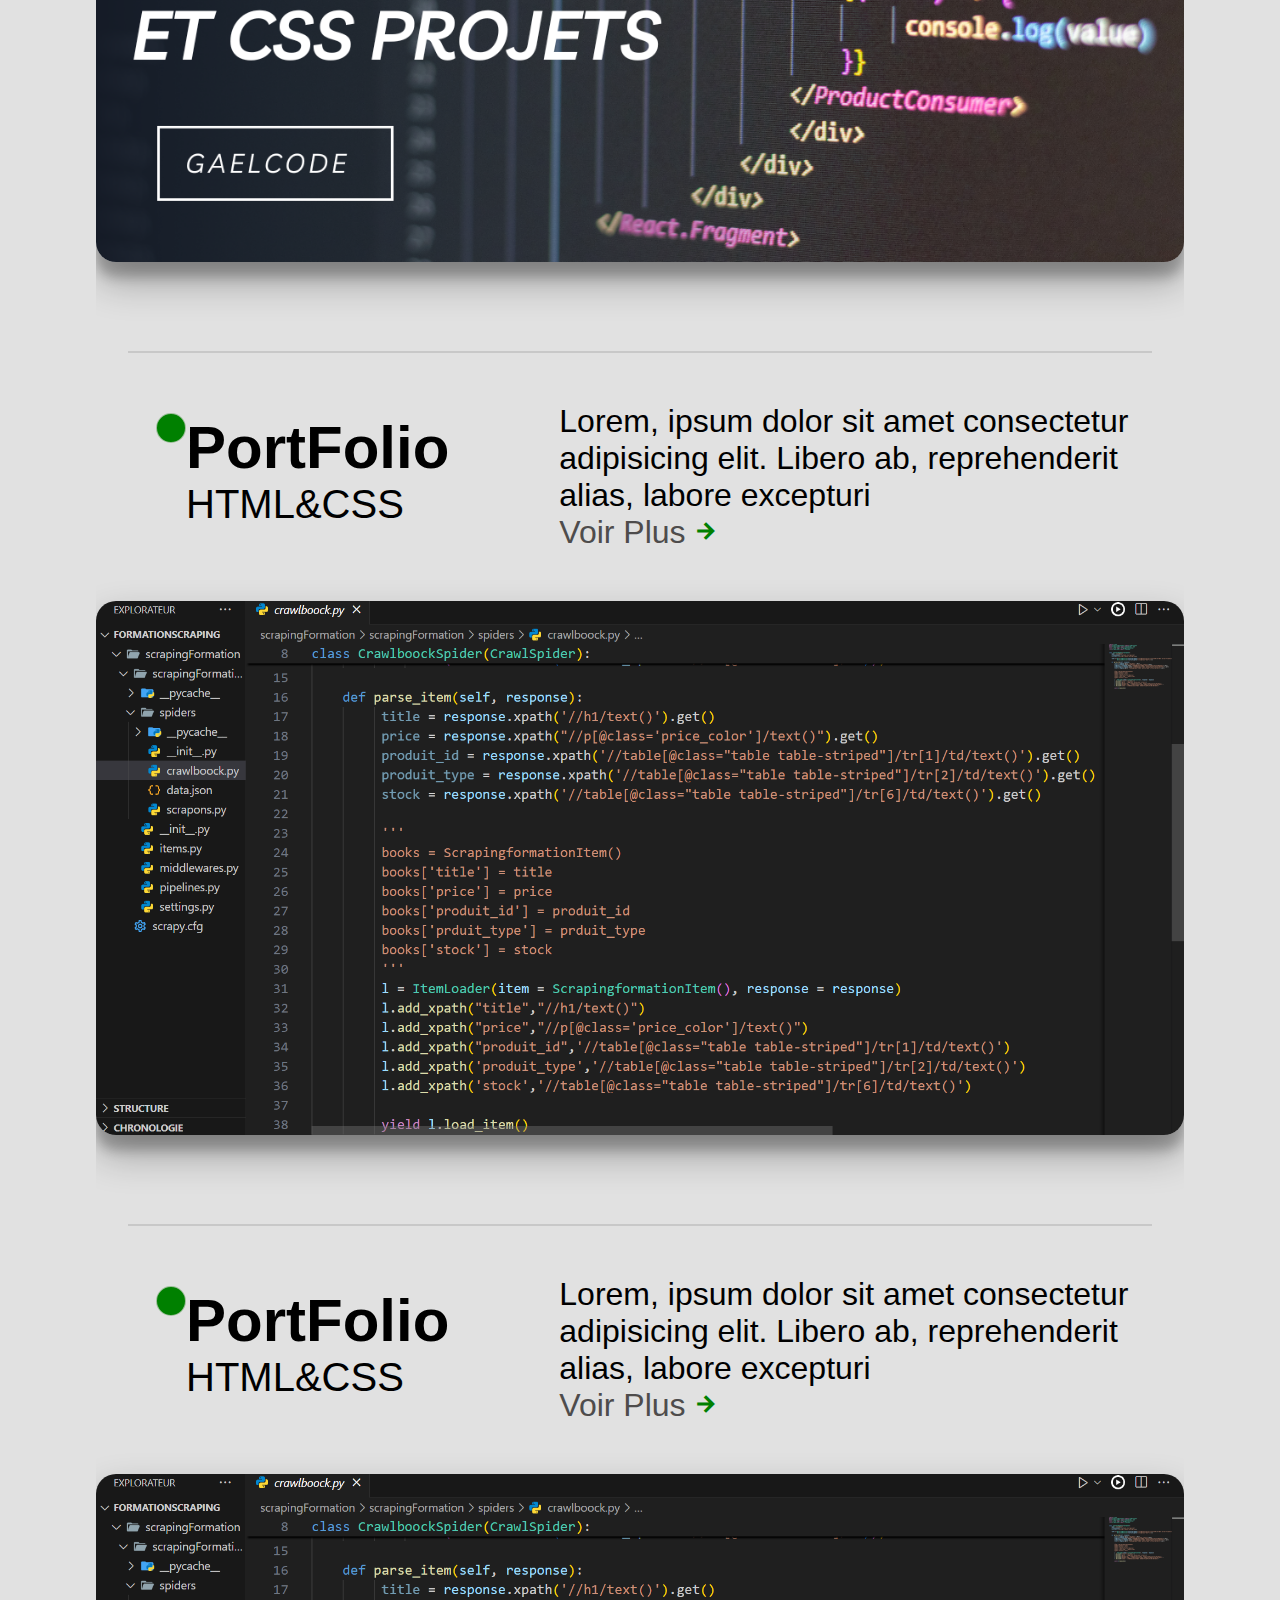
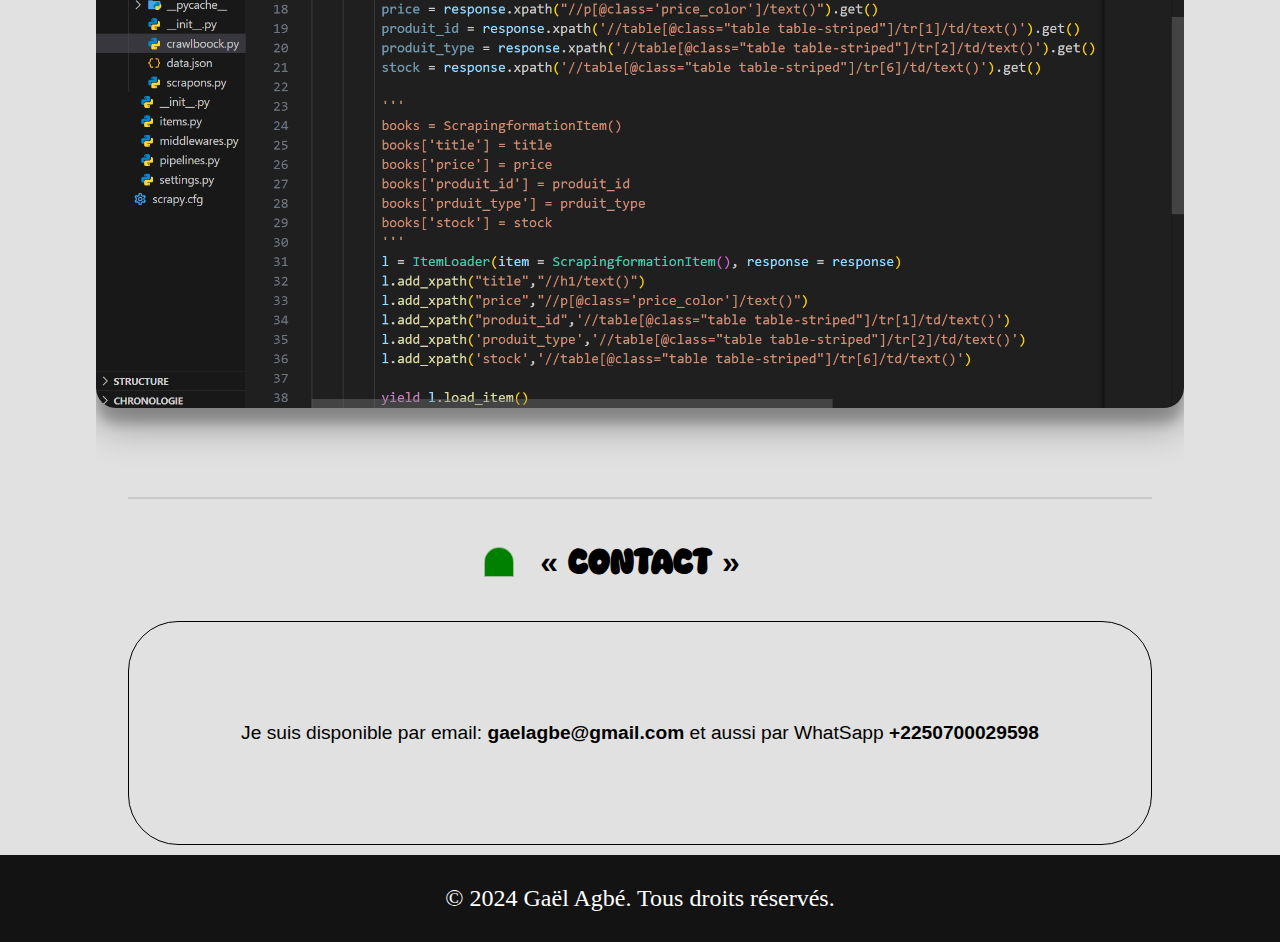
==== commit 2ee09cc4: "modifier apropos index style" ====
--- a/index.html
+++ b/index.html
@@ -19,7 +19,7 @@
             <ul>
                 <li><a href="index.html">Accueil</a></li>
                 <li><a href="#projets">Projets</a></li>
-                <li><a href="apropos.html">A propos</a></li>
+                <li><a href="apropos.html">Apropos</a></li>
             </ul>
         </nav>
         <!-- MAIN -->
@@ -52,7 +52,6 @@
             <section class="projet">
               <section class="section-first">
                     <div class="nom-projet">
-                        <div class="round"></div>
                         <div>
                             <h2>Projet HTML ET CSS</h2>
                         <p>HTML&CSS</p>
--- a/style.css
+++ b/style.css
@@ -1,5 +1,6 @@
 @import url('https://fonts.googleapis.com/css2?family=Roboto:ital,wght@0,100;0,300;0,400;0,500;0,700;0,900;1,100;1,300;1,400;1,500;1,700;1,900&display=swap');
-::root{
+@import url('https://fonts.googleapis.com/css2?family=Montserrat:ital,wght@0,100..900;1,100..900&display=swap');
+:root{
     --bg-color: rgb(225, 225, 225);
 }
 *{
@@ -215,7 +216,7 @@
     color: green;
 }  
 .projet .description-project{
-    padding: 60px;
+    padding: 50px;
     font-size: 2em;
 }
 .projet .description-project a{
@@ -419,8 +420,13 @@
         justify-content: center;
     }
     nav li{
+        font-family: "Montserrat", system-ui, sans-serif;
+        font-weight: bold;
          padding-right: 10px;
          font-size: 0.9em;
+    }
+    nav li a{
+        text-transform: uppercase;
     }
     .main{
         background-color: rgba(218, 193, 193, 0.58);
@@ -476,7 +482,7 @@
     .projet .description-project{
         padding: 15px;
         font-family: Arial, Helvetica, sans-serif;
-        font-size: 0.7em;
+        font-size: 1em;
         width: 100%;
     }
 }